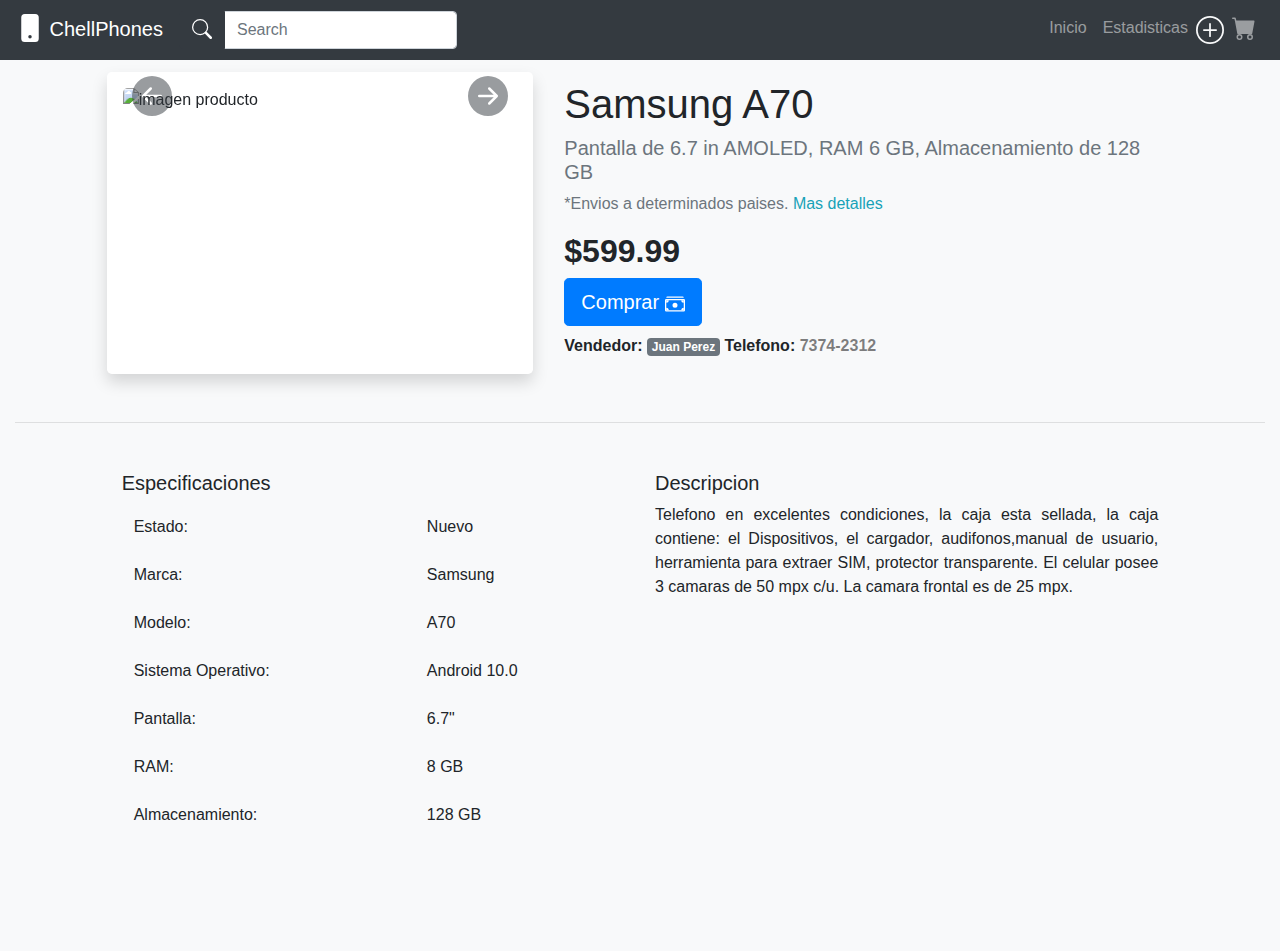
==== detalles.html @ 7a9f5912 "Agregando Pags Web" ====
<!DOCTYPE html>
<html>

<head>
    <meta charset="utf-8">
    <meta name="viewport" content="width=device-width, initial-scale=1.0, shrink-to-fit=no">
    <title>Detalles</title>
    <link rel="stylesheet" href="assets/bootstrap/css/bootstrap.min.css">
    <link rel="stylesheet" href="assets/fonts/font-awesome.min.css">
    <link rel="stylesheet" href="assets/css/Navigation-with-Search.css">
    <link rel="stylesheet" href="assets/css/styles.css">
</head>

<body class="bg-light">
    <div class="container-fluid">
        <!--barra de navegacion-->
        <div class="row fixed-top">
            <div class="col bg-dark">
                <nav class="navbar navbar-expand-md navbar-dark bg-dark d-flex">
                    <a class="navbar-brand d-none d-md-inline" href="index.html">
                        <svg width="1em" height="1em" viewBox="0 0 16 16"
                            class="bi bi-phone-fill mb-1 h3 overflow-hidden" fill="currentColor"
                            xmlns="http://www.w3.org/2000/svg">
                            <path fill-rule="evenodd"
                                d="M3 2a2 2 0 0 1 2-2h6a2 2 0 0 1 2 2v12a2 2 0 0 1-2 2H5a2 2 0 0 1-2-2V2zm6 11a1 1 0 1 1-2 0 1 1 0 0 1 2 0z" />
                        </svg>
                        ChellPhones</a>
                    <button class="navbar-toggler" type="button" data-toggle="collapse" data-target="#navbarNav"
                        aria-controls="navbarNav" aria-expanded="false" aria-label="Toggle navigation">
                        <span class="navbar-toggler-icon"></span>
                    </button>
                    <form class="form-inline">
                        <div class="input-group">
                            <div class="input-group-prepend">
                                <button class="btn btn-dark pb-0" type="submit">
                                    <svg width="1em" height="1em" viewBox="0 0 16 16" class="bi bi-search h5"
                                        fill="currentColor" xmlns="http://www.w3.org/2000/svg">
                                        <path fill-rule="evenodd"
                                            d="M10.442 10.442a1 1 0 0 1 1.415 0l3.85 3.85a1 1 0 0 1-1.414 1.415l-3.85-3.85a1 1 0 0 1 0-1.415z" />
                                        <path fill-rule="evenodd"
                                            d="M6.5 12a5.5 5.5 0 1 0 0-11 5.5 5.5 0 0 0 0 11zM13 6.5a6.5 6.5 0 1 1-13 0 6.5 6.5 0 0 1 13 0z" />
                                    </svg>
                                </button>
                            </div>
                            <input class="form-control" type="search" placeholder="Search" aria-label="Search">
                        </div>
                    </form>
                    </form>
                    <div class="collapse navbar-collapse text-center" id="navbarNav">
                        <ul class="navbar-nav ml-auto" data-toggle="collapse" data-target=".navbar-collapse">
                            <li class="nav-item  d-md-none">
                                <a class="navbar-brand" href="index.html">
                                    <svg width="1em" height="1em" viewBox="0 0 16 16" class="bi bi-phone-fill"
                                        fill="currentColor" xmlns="http://www.w3.org/2000/svg">
                                        <path fill-rule="evenodd"
                                            d="M3 2a2 2 0 0 1 2-2h6a2 2 0 0 1 2 2v12a2 2 0 0 1-2 2H5a2 2 0 0 1-2-2V2zm6 11a1 1 0 1 1-2 0 1 1 0 0 1 2 0z" />
                                    </svg>
                                    ChellPhones</a>
                            </li>
                            <li class="nav-item">
                                <a class="nav-link" href="index.html"> Inicio</a>
                            </li>
                            <li class="nav-item">
                                <a class="nav-link" href="estadisticas.html">Estadisticas</a>
                            </li>
                            <li class="nav-item">
                                <button type="button" class="btn border border-0 text-light p-0 rounded-circle mt-md-2"
                                    data-target="#nuevoAnuncio" data-toggle="modal">
                                    <svg width="1em" height="1em" viewBox="0 0 16 16"
                                        class="bi bi-plus-circle d-none d-md-inline h3" fill="currentColor"
                                        xmlns="http://www.w3.org/2000/svg">
                                        <path fill-rule="evenodd"
                                            d="M8 15A7 7 0 1 0 8 1a7 7 0 0 0 0 14zm0 1A8 8 0 1 0 8 0a8 8 0 0 0 0 16z" />
                                        <path fill-rule="evenodd"
                                            d="M8 4a.5.5 0 0 1 .5.5v3h3a.5.5 0 0 1 0 1h-3v3a.5.5 0 0 1-1 0v-3h-3a.5.5 0 0 1 0-1h3v-3A.5.5 0 0 1 8 4z" />
                                    </svg>
                                    <span class="d-md-none text-white-50">Nuevo anuncio</span>
                                </button>
                            </li>
                            <li class="nav-item">
                                <a class="nav-link align-middle py-md-0 mt-md-2" href="#">
                                    <svg width="1em" height="1em" viewBox="0 0 16 16"
                                        class="bi bi-cart-fill d-none d-md-inline h4" fill="currentColor"
                                        xmlns="http://www.w3.org/2000/svg">
                                        <path fill-rule="evenodd"
                                            d="M0 1.5A.5.5 0 0 1 .5 1H2a.5.5 0 0 1 .485.379L2.89 3H14.5a.5.5 0 0 1 .491.592l-1.5 8A.5.5 0 0 1 13 12H4a.5.5 0 0 1-.491-.408L2.01 3.607 1.61 2H.5a.5.5 0 0 1-.5-.5zM5 12a2 2 0 1 0 0 4 2 2 0 0 0 0-4zm7 0a2 2 0 1 0 0 4 2 2 0 0 0 0-4zm-7 1a1 1 0 1 0 0 2 1 1 0 0 0 0-2zm7 0a1 1 0 1 0 0 2 1 1 0 0 0 0-2z" />
                                    </svg>
                                    <span class="d-md-none">Carrito</span>
                                </a>
                            </li>
                        </ul>
                    </div>
                </nav>

            </div>
        </div>
        <!--Modal y toast-->
        <div class="row">
            <div class="col">
                <!--Modal-->
                <div class="modal fade" data-backdrop="static" id="nuevoAnuncio" aria-labelledby="exampleModalLabel"
                    aria-hidden="true">
                    <div class="modal-dialog modal-xl modal-dialog-centered">
                        <div class="modal-content">
                            <div class="modal-header">
                                <h3 class="modal-title mx-auto">Nuevo Anuncio</h3>
                            </div>
                            <div class="modal-body">
                                <div class="container">
                                    <form class="was-validated">
                                        <div class="row">
                                            <!--Especificaciones-->
                                            <div
                                                class="col-12 col-lg-6 bg-light border rounded-lg shadow-sm p-3 my-2  order-3 order-lg-1">
                                                <div class="row my-2">
                                                    <div class="col-4 col-lg-3">
                                                        <label>Estado:</label>
                                                    </div>
                                                    <div class="col-6">
                                                        <div class="form-check form-check-inline">
                                                            <input class="form-check-input" type="radio" name="state"
                                                                id="stateNew" value="1" required>
                                                            <label class="form-check-label" for="stateNew">Nuevo</label>
                                                            <input class="form-check-input ml-5" type="radio"
                                                                name="state" id="stateOld" value="2" required>
                                                            <label class="form-check-label" for="stateOld">Usado</label>
                                                        </div>
                                                    </div>
                                                </div>
                                                <div class="row my-2">
                                                    <div class="col-4 col-lg-3">
                                                        <label>Marca:</label>
                                                    </div>
                                                    <div class="col-6">
                                                        <select class="custom-select" id="brand" required>
                                                            <option selected disabled value="">Marca...</option>
                                                            <option>Samsung</option>
                                                            <option>Huawei</option>
                                                            <option>Apple</option>
                                                            <option>Xiaomi</option>
                                                            <option>Nokia</option>
                                                        </select>
                                                    </div>
                                                </div>
                                                <div class="row my-2">
                                                    <div class="col-4 col-lg-3">
                                                        <label>Modelo:</label>
                                                    </div>
                                                    <div class="col-6">
                                                        <input type="text" class="form-control" id="model" required>
                                                    </div>
                                                </div>
                                                <div class="row my-2">
                                                    <div class="col-4 col-lg-3">
                                                        <label>Pantalla (in):</label>
                                                    </div>
                                                    <div class="col-6">
                                                        <input type="number" name="pantalla" class="form-control"
                                                            step="0.1" required>
                                                    </div>
                                                </div>
                                                <div class="row my-2">
                                                    <div class="col-4 col-lg-3">
                                                        <label>Sistema:</label>
                                                    </div>
                                                    <div class="col-6">
                                                        <select class="custom-select" id="os" required>
                                                            <option selected disabled value="">Sistema...</option>
                                                            <option>Android</option>
                                                            <option>IOS</option>
                                                            <option>Windows</option>
                                                        </select>
                                                    </div>
                                                </div>
                                                <div class="row my-2">
                                                    <div class="col-4 col-lg-3">
                                                        <label>ROM (GB):</label>
                                                    </div>
                                                    <div class="col-6">
                                                        <input type="number" name="rom" class="form-control" required>
                                                    </div>
                                                </div>
                                                <div class="row my-2">
                                                    <div class="col-4 col-lg-3">
                                                        <label>RAM (GB):</label>
                                                    </div>
                                                    <div class="col-6">
                                                        <input type="number" name="ram" class="form-control" required>
                                                    </div>
                                                </div>
                                            </div>
                                            <!--Informacion-->
                                            <div class="col-12 col-lg-6 p-3 my-2 order-2">
                                                <div class="row my-2">
                                                    <div class="col-3">
                                                        <label>Titulo:</label>
                                                    </div>
                                                    <div class="col">
                                                        <input id="title" type="text" class="form-control" required>
                                                        <small id="titleHelp" class="form-text text-muted">
                                                            Marca y Modelo.
                                                        </small>
                                                    </div>
                                                </div>
                                                <div class="row my-2">
                                                    <div class="col-3">
                                                        <label>Subtitulo:</label>
                                                    </div>
                                                    <div class="col">
                                                        <input id="subTitle" type="text" class="form-control" required>
                                                        <small id="subTitleHelp" class="form-text text-muted">
                                                            Inf. General: RAM, ROM, Tipo de Pantalla, etc.
                                                        </small>
                                                    </div>
                                                </div>
                                                <div class="row my-2">
                                                    <div class="col-3">
                                                        <label>Vendedor:</label>
                                                    </div>
                                                    <div class="col">
                                                        <input id="seller" type="text" class="form-control" required>
                                                    </div>
                                                </div>
                                                <div class="row my-2">
                                                    <div class="col-3">
                                                        <label>Telefono:</label>
                                                    </div>
                                                    <div class="col">
                                                        <input id="tel" type="tel" class="form-control" required>
                                                        <small id="telHelp" class="form-text text-muted">
                                                            Region + telefono.
                                                        </small>
                                                    </div>
                                                </div>
                                                <div class="form-group my-2">
                                                    <label>Descripcion:</label>
                                                    <textarea id="descripcion" class="form-control" required></textarea>
                                                </div>
                                                <div class="row my-2">
                                                    <div class="col-3">
                                                        <label>Precio:</label>
                                                    </div>
                                                    <div class="col-4 col-lg-3">
                                                        <input type="number" step="0.001" required class="form-control">
                                                    </div>
                                                </div>
                                            </div>
                                            <!--Imgenes-->
                                            <div class="col-12 col-lg-6 bg-light border rounded-lg shadow-sm p-3 my-2
                                        order-1 order-lg-3">
                                                <!--table-->
                                                <div class="row d-none d-lg-flex">
                                                    <div class="col-2">
                                                        <button type="button" class="btn">
                                                            <svg width="1em" height="1em" viewBox="0 0 16 16"
                                                                class="bi bi-plus-circle-fill h1" fill="currentColor"
                                                                xmlns="http://www.w3.org/2000/svg">
                                                                <path fill-rule="evenodd"
                                                                    d="M16 8A8 8 0 1 1 0 8a8 8 0 0 1 16 0zM8.5 4.5a.5.5 0 0 0-1 0v3h-3a.5.5 0 0 0 0 1h3v3a.5.5 0 0 0 1 0v-3h3a.5.5 0 0 0 0-1h-3v-3z" />
                                                            </svg>
                                                        </button>
                                                        <br>
                                                        <button type="button" class="btn">
                                                            <svg width="1em" height="1em" viewBox="0 0 16 16"
                                                                class="bi bi-dash-circle-fill h1" fill="currentColor"
                                                                xmlns="http://www.w3.org/2000/svg">
                                                                <path fill-rule="evenodd"
                                                                    d="M16 8A8 8 0 1 1 0 8a8 8 0 0 1 16 0zM4.5 7.5a.5.5 0 0 0 0 1h7a.5.5 0 0 0 0-1h-7z" />
                                                            </svg>
                                                        </button>
                                                    </div>
                                                    <div class="col-6">
                                                        <table class="table table-sm table-responsive table-borderless">
                                                            <thead>
                                                                <tr>
                                                                    <th scope="col">#</th>
                                                                    <th scope="col">Nombre</th>
                                                                    <th scope="col">Tamaño</th>
                                                                    <th scope="col">Tipo</th>
                                                                </tr>
                                                            </thead>
                                                            <tbody>
                                                                <tr>
                                                                    <th scope="row">1</th>
                                                                    <td>Samsung</td>
                                                                    <td>320 KB</td>
                                                                    <td>.jpg</td>
                                                                </tr>
                                                                <tr>
                                                                    <th scope="row">2</th>
                                                                    <td>Samsung2</td>
                                                                    <td>500 KB</td>
                                                                    <td>.jpg</td>
                                                                </tr>
                                                                <tr>
                                                                    <th scope="row">3</th>
                                                                    <td>Samsung3</td>
                                                                    <td>120 KB</td>
                                                                    <td>.jpg</td>
                                                                </tr>
                                                            </tbody>
                                                        </table>
                                                    </div>
                                                    <div class="col-4">
                                                        <img src="assets/img/samsung1.jpg"
                                                            class="img-fluid img-thumbnail" alt="producto">
                                                    </div>
                                                </div>
                                                <!--carousel-->
                                                <div id="imgAnuncio" class="carousel slide d-lg-none"
                                                    data-ride="carousel" data-interval="false">
                                                    <div class="carousel-inner">
                                                        <div class="carousel-item active">
                                                            <img src="assets/img/transparent.jpg"
                                                                class="d-block w-100 rounded bg-transparent"
                                                                alt="New Image">
                                                            <div class="carousel-caption mb-5 pb-5">
                                                                <button type="button" class="btn btn-lg mb-5">
                                                                    <svg width="1em" height="1em" viewBox="0 0 16 16"
                                                                        class="bi bi-plus-circle-fill h1"
                                                                        fill="currentColor"
                                                                        xmlns="http://www.w3.org/2000/svg">
                                                                        <path fill-rule="evenodd"
                                                                            d="M16 8A8 8 0 1 1 0 8a8 8 0 0 1 16 0zM8.5 4.5a.5.5 0 0 0-1 0v3h-3a.5.5 0 0 0 0 1h3v3a.5.5 0 0 0 1 0v-3h3a.5.5 0 0 0 0-1h-3v-3z" />
                                                                    </svg>
                                                                    <span class="d-block text-secondary"> Agregar
                                                                        Imagen</span>
                                                                </button>
                                                            </div>
                                                        </div>
                                                        <div class="carousel-item" id="c1">
                                                            <img src="assets/img/samsungP1.jpg"
                                                                class="d-block w-100 rounded-lg" alt="...">
                                                            <div class="carousel-caption text-right">
                                                                <button class="btn btn-danger btn-sm btn-block"
                                                                    type="button">
                                                                    <svg width="1em" height="1em" viewBox="0 0 16 16"
                                                                        class="bi bi-trash-fill h1" fill="currentColor"
                                                                        xmlns="http://www.w3.org/2000/svg">
                                                                        <path fill-rule="evenodd"
                                                                            d="M2.5 1a1 1 0 0 0-1 1v1a1 1 0 0 0 1 1H3v9a2 2 0 0 0 2 2h6a2 2 0 0 0 2-2V4h.5a1 1 0 0 0 1-1V2a1 1 0 0 0-1-1H10a1 1 0 0 0-1-1H7a1 1 0 0 0-1 1H2.5zm3 4a.5.5 0 0 1 .5.5v7a.5.5 0 0 1-1 0v-7a.5.5 0 0 1 .5-.5zM8 5a.5.5 0 0 1 .5.5v7a.5.5 0 0 1-1 0v-7A.5.5 0 0 1 8 5zm3 .5a.5.5 0 0 0-1 0v7a.5.5 0 0 0 1 0v-7z" />
                                                                    </svg>
                                                                </button>
                                                            </div>
                                                        </div>
                                                        <div class="carousel-item">
                                                            <img src="assets/img/samsungP2.jpg"
                                                                class="d-block w-100 rounded-lg" alt="...">
                                                            <div class="carousel-caption text-right">
                                                                <button class="btn btn-danger btn-sm btn-block"
                                                                    type="button">
                                                                    <svg width="1em" height="1em" viewBox="0 0 16 16"
                                                                        class="bi bi-trash-fill h1" fill="currentColor"
                                                                        xmlns="http://www.w3.org/2000/svg">
                                                                        <path fill-rule="evenodd"
                                                                            d="M2.5 1a1 1 0 0 0-1 1v1a1 1 0 0 0 1 1H3v9a2 2 0 0 0 2 2h6a2 2 0 0 0 2-2V4h.5a1 1 0 0 0 1-1V2a1 1 0 0 0-1-1H10a1 1 0 0 0-1-1H7a1 1 0 0 0-1 1H2.5zm3 4a.5.5 0 0 1 .5.5v7a.5.5 0 0 1-1 0v-7a.5.5 0 0 1 .5-.5zM8 5a.5.5 0 0 1 .5.5v7a.5.5 0 0 1-1 0v-7A.5.5 0 0 1 8 5zm3 .5a.5.5 0 0 0-1 0v7a.5.5 0 0 0 1 0v-7z" />
                                                                    </svg>
                                                                </button>
                                                            </div>
                                                        </div>
                                                    </div>
                                                    <a class="carousel-control-prev" href="#imgAnuncio" role="button"
                                                        data-slide="prev">
                                                        <svg width="1em" height="1em" viewBox="0 0 16 16"
                                                            class="bi bi-arrow-left-circle-fill text-dark h1"
                                                            fill="currentColor" xmlns="http://www.w3.org/2000/svg">
                                                            <path fill-rule="evenodd"
                                                                d="M16 8A8 8 0 1 1 0 8a8 8 0 0 1 16 0zm-4.5.5a.5.5 0 0 0 0-1H5.707l2.147-2.146a.5.5 0 1 0-.708-.708l-3 3a.5.5 0 0 0 0 .708l3 3a.5.5 0 0 0 .708-.708L5.707 8.5H11.5z" />
                                                        </svg>
                                                        <span class="sr-only">Previous</span>
                                                    </a>
                                                    <a class="carousel-control-next" href="#imgAnuncio" role="button"
                                                        data-slide="next">
                                                        <svg width="1em" height="1em" viewBox="0 0 16 16"
                                                            class="bi bi-arrow-right-circle-fill text-dark h1"
                                                            fill="currentColor" xmlns="http://www.w3.org/2000/svg">
                                                            <path fill-rule="evenodd"
                                                                d="M16 8A8 8 0 1 1 0 8a8 8 0 0 1 16 0zm-11.5.5a.5.5 0 0 1 0-1h5.793L8.146 5.354a.5.5 0 1 1 .708-.708l3 3a.5.5 0 0 1 0 .708l-3 3a.5.5 0 0 1-.708-.708L10.293 8.5H4.5z" />
                                                        </svg>
                                                        <span class="sr-only">Next</span>
                                                    </a>
                                                </div>
                                            </div>
                                            <!--Botones-->
                                            <div class="col-12 col-lg-6 mt-auto mb-auto text-center order-4">
                                                <button type="button" class="btn btn-secondary btn-lg mr-2"
                                                    data-dismiss="modal">
                                                    Cancelar
                                                    <svg width="1em" height="1em" viewBox="0 0 16 16" class="bi bi-x"
                                                        fill="currentColor" xmlns="http://www.w3.org/2000/svg">
                                                        <path fill-rule="evenodd"
                                                            d="M4.646 4.646a.5.5 0 0 1 .708 0L8 7.293l2.646-2.647a.5.5 0 0 1 .708.708L8.707 8l2.647 2.646a.5.5 0 0 1-.708.708L8 8.707l-2.646 2.647a.5.5 0 0 1-.708-.708L7.293 8 4.646 5.354a.5.5 0 0 1 0-.708z" />
                                                    </svg>
                                                </button>
                                                <button type="button" class="btn btn-dark btn-lg" data-dismiss="modal"
                                                    onclick="$('#exitoEnPublicar').toast('show');">
                                                    Guardar
                                                    <svg width="1em" height="1em" viewBox="0 0 16 16"
                                                        class="bi bi-check2" fill="currentColor"
                                                        xmlns="http://www.w3.org/2000/svg">
                                                        <path fill-rule="evenodd"
                                                            d="M13.854 3.646a.5.5 0 0 1 0 .708l-7 7a.5.5 0 0 1-.708 0l-3.5-3.5a.5.5 0 1 1 .708-.708L6.5 10.293l6.646-6.647a.5.5 0 0 1 .708 0z" />
                                                    </svg>
                                                </button>

                                            </div>
                                        </div>
                                    </form>
                                </div>
                            </div>
                        </div>
                    </div>
                </div>
                <!--toast-->
                <div style="position: fixed; top:4rem; right:1rem;z-index:1;">
                    <div id="exitoEnPublicar" class="toast  collapse" data-delay="10000">
                        <div class="toast-header bg-success">
                            <strong class="mr-auto text-light">Nuevo Anuncio</strong>
                            <button type="button" class="ml-2 mb-1 close" data-dismiss="toast" aria-label="Close">
                                <span aria-hidden="true">&times;</span>
                            </button>
                        </div>
                        <div class="toast-body">
                            Su anuncio fue publicado con exito.
                        </div>
                    </div>
                    <div id="agregadoAlCarrito" class="toast collapse" data-delay="10000">
                        <div class="toast-header bg-info">
                            <svg width="1em" height="1em" viewBox="0 0 16 16"
                                class="bi bi-cart-check-fill text-light h5 mr-2" fill="currentColor"
                                xmlns="http://www.w3.org/2000/svg">
                                <path fill-rule="evenodd"
                                    d="M.5 1a.5.5 0 0 0 0 1h1.11l.401 1.607 1.498 7.985A.5.5 0 0 0 4 12h1a2 2 0 1 0 0 4 2 2 0 0 0 0-4h7a2 2 0 1 0 0 4 2 2 0 0 0 0-4h1a.5.5 0 0 0 .491-.408l1.5-8A.5.5 0 0 0 14.5 3H2.89l-.405-1.621A.5.5 0 0 0 2 1H.5zM4 14a1 1 0 1 1 2 0 1 1 0 0 1-2 0zm7 0a1 1 0 1 1 2 0 1 1 0 0 1-2 0zm.354-7.646a.5.5 0 0 0-.708-.708L8 8.293 6.854 7.146a.5.5 0 1 0-.708.708l1.5 1.5a.5.5 0 0 0 .708 0l3-3z" />
                            </svg>
                            <strong class="mr-auto text-light">Carrito</strong>
                            <button type="button" class="ml-2 mb-1 close" data-dismiss="toast" aria-label="Close">
                                <span aria-hidden="true">&times;</span>
                            </button>
                        </div>
                        <div class="toast-body">
                            Articulo añadido al carrito.
                        </div>
                    </div>
                </div>
            </div>
        </div>
        <!--Detalles-->
        <div class="row mt-5 pt-4">
            <!--Imagenes del Producto-->
            <div class="col-12 col-md-4 offset-md-1 shadow bg-white rounded-lg p-3">
                <div id="imgProducto" class="carousel slide" data-ride="carousel">
                    <ol class="carousel-indicators">
                        <li data-target="#imgProducto" data-slide-to="0" class="active"></li>
                        <li data-target="#imgProducto" data-slide-to="1"></li>
                        <li data-target="#imgProducto" data-slide-to="2"></li>
                    </ol>
                    <div class="carousel-inner">
                        <div class="carousel-item active">
                            <img src="assets/img/samsungP1.jpg" class="d-block w-100 rounded-lg" alt="imagen producto">
                        </div>
                        <div class="carousel-item">
                            <img src="assets/img/samsungP2.jpg" class="d-block w-100 rounded-lg" alt="imagen producto">
                        </div>
                        <div class="carousel-item">
                            <img src="assets/img/samsungP3.jpg" class="d-block w-100 rounded-lg" alt="imagen producto">
                        </div>
                    </div>
                    <a class="carousel-control-prev" href="#imgProducto" role="button" data-slide="prev">
                        <svg width="1em" height="1em" viewBox="0 0 16 16"
                            class="bi bi-arrow-left-circle-fill text-dark h1" fill="currentColor"
                            xmlns="http://www.w3.org/2000/svg">
                            <path fill-rule="evenodd"
                                d="M16 8A8 8 0 1 1 0 8a8 8 0 0 1 16 0zm-4.5.5a.5.5 0 0 0 0-1H5.707l2.147-2.146a.5.5 0 1 0-.708-.708l-3 3a.5.5 0 0 0 0 .708l3 3a.5.5 0 0 0 .708-.708L5.707 8.5H11.5z" />
                        </svg>
                        <span class="sr-only">Previous</span>
                    </a>
                    <a class="carousel-control-next" href="#imgProducto" role="button" data-slide="next">
                        <svg width="1em" height="1em" viewBox="0 0 16 16"
                            class="bi bi-arrow-right-circle-fill text-dark h1" fill="currentColor"
                            xmlns="http://www.w3.org/2000/svg">
                            <path fill-rule="evenodd"
                                d="M16 8A8 8 0 1 1 0 8a8 8 0 0 1 16 0zm-11.5.5a.5.5 0 0 1 0-1h5.793L8.146 5.354a.5.5 0 1 1 .708-.708l3 3a.5.5 0 0 1 0 .708l-3 3a.5.5 0 0 1-.708-.708L10.293 8.5H4.5z" />
                        </svg>
                        <span class="sr-only">Next</span>
                    </a>
                </div>
            </div>
            <!--Informacion General-->
            <div class="col-12 col-md-6 ml-3">
                <div class="my-auto">
                    <h1 class="h1 my-2">Samsung A70</h1>
                    <h5 class="h5 text-secondary my-2 w-80">Pantalla de 6.7 in AMOLED, RAM 6 GB, Almacenamiento de 128
                        GB
                    </h5>
                    <p class="text-muted">*Envios a determinados paises. <a href="#" class="text-info">Mas detalles</a>
                    </p>
                    <h2 class="my-2 font-weight-bolder">$599.99</h2>
                    <button type="button" class="btn btn-primary btn-lg my-2 d-none d-md-block">Comprar
                        <svg width="1em" height="1em" viewBox="0 0 16 16" class="bi bi-cash-stack" fill="currentColor"
                            xmlns="http://www.w3.org/2000/svg">
                            <path d="M14 3H1a1 1 0 0 1 1-1h12a1 1 0 0 1 1 1h-1z" />
                            <path fill-rule="evenodd"
                                d="M15 5H1v8h14V5zM1 4a1 1 0 0 0-1 1v8a1 1 0 0 0 1 1h14a1 1 0 0 0 1-1V5a1 1 0 0 0-1-1H1z" />
                            <path
                                d="M13 5a2 2 0 0 0 2 2V5h-2zM3 5a2 2 0 0 1-2 2V5h2zm10 8a2 2 0 0 1 2-2v2h-2zM3 13a2 2 0 0 0-2-2v2h2zm7-4a2 2 0 1 1-4 0 2 2 0 0 1 4 0z" />
                        </svg>
                    </button>
                    <p class="font-weight-bolder">Vendedor: <a href="#" class="badge badge-secondary">Juan Perez</a>
                        Telefono: <span class="text-black-50">7374-2312</span>
                    </p>
                </div>
            </div>
        </div>
        <hr class="w-60 my-5 text-dark">
        <div class="row mb-5 pb-5">
            <!--Especificaciones-->
            <div class="col-12 col-md-5 offset-md-1">
                <h5 class="h5">Especificaciones</h5>
                <table class="table table-borderless">
                    <tbody>
                        <tr>
                            <td>Estado:</td>
                            <td>Nuevo</td>
                        </tr>
                        <tr>
                            <td>Marca:</td>
                            <td>Samsung</td>
                        </tr>
                        <tr>
                            <td>Modelo:</td>
                            <td>A70</td>
                        </tr>
                        <tr>
                            <td>Sistema Operativo:</td>
                            <td>Android 10.0</td>
                        </tr>
                        <tr>
                            <td>Pantalla:</td>
                            <td>6.7"</td>
                        </tr>
                        <tr>
                            <td>RAM:</td>
                            <td>8 GB</td>
                        </tr>
                        <tr>
                            <td>Almacenamiento:</td>
                            <td>128 GB</td>
                        </tr>
                    </tbody>
                </table>
            </div>
            <!--Descripcion-->
            <div class="col-12 col-md-5">
                <h5 class="h5">Descripcion</h5>
                <p class="text-justify">Telefono en excelentes condiciones, la caja esta sellada, la caja contiene: el
                    Dispositivos, el
                    cargador, audifonos,manual de usuario, herramienta para extraer SIM, protector transparente. El
                    celular posee 3 camaras de 50 mpx c/u. La camara frontal es de 25 mpx.</p>
            </div>
        </div>
        <div class="row fixed-bottom d-md-none mb-2">
            <div class="col text-center">
                <div class="btn-group" role="group">
                    <a href="index.html" class="btn btn-secondary btn-lg">Inicio</a>
                    <a href="index.html" class="btn btn-primary btn-lg">Comprar</a>
                </div>
            </div>
        </div>
    </div>
    <script src="assets/js/jquery.min.js"></script>
    <script src="assets/bootstrap/js/bootstrap.min.js"></script>
    <script>
        // Example starter JavaScript for disabling form submissions if there are invalid fields
        (function () {
            'use strict';
            window.addEventListener('load', function () {
                // Fetch all the forms we want to apply custom Bootstrap validation styles to
                var forms = document.getElementsByClassName('needs-validation');
                // Loop over them and prevent submission
                var validation = Array.prototype.filter.call(forms, function (form) {
                    form.addEventListener('submit', function (event) {
                        if (form.checkValidity() === false) {
                            event.preventDefault();
                            event.stopPropagation();
                        }
                        form.classList.add('was-validated');
                    }, false);
                });
            }, false);
        })();
    </script>
</body>

</html>
---- assets/css/Navigation-with-Search.css ----
.navigation-clean-search {
  background: #fff;
  padding-top: .75rem;
  padding-bottom: .75rem;
  color: #333;
  border-radius: 0;
  box-shadow: none;
  border: none;
  margin-bottom: 0;
}

@media (min-width:768px) {
  .navigation-clean-search {
    padding-top: 1rem;
    padding-bottom: 1rem;
  }
}

.navigation-clean-search .navbar-brand {
  font-weight: bold;
  color: inherit;
}

.navigation-clean-search .navbar-brand:hover {
  color: #222;
}

.navigation-clean-search .navbar-toggler {
  border-color: #ddd;
}

.navigation-clean-search .navbar-toggler:hover, .navigation-clean-search .navbar-toggler:focus {
  background: none;
}

.navigation-clean-search .navbar-toggler {
  color: #888;
}

.navigation-clean-search .navbar-collapse, .navigation-clean-search .form-inline {
  border-top-color: #ddd;
}

.navigation-clean-search .navbar-nav a.active, .navigation-clean-search .navbar-nav > .show > a {
  background: none;
  box-shadow: none;
}

.navigation-clean-search.navbar-light .navbar-nav a.active, .navigation-clean-search.navbar-light .navbar-nav a.active:focus, .navigation-clean-search.navbar-light .navbar-nav a.active:hover {
  color: #8f8f8f;
  box-shadow: none;
  background: none;
  pointer-events: none;
}

.navigation-clean-search.navbar .navbar-nav .nav-link {
  padding-left: 18px;
  padding-right: 18px;
}

.navigation-clean-search.navbar-light .navbar-nav .nav-link {
  color: #465765;
}

.navigation-clean-search.navbar-light .navbar-nav .nav-link:focus, .navigation-clean-search.navbar-light .navbar-nav .nav-link:hover {
  color: #37434d !important;
  background-color: transparent;
}

.navigation-clean-search .action-button, .navigation-clean-button .action-button:active {
  background: #56c6c6;
  border-radius: 20px;
  font-size: inherit;
  color: #fff !important;
  box-shadow: none;
  border: none;
  text-shadow: none;
  padding: 8px 20px;
  transition: background-color 0.25s;
}

.navigation-clean-search .action-button:hover, .navigation-clean-search .action-button:focus {
  background: #66d7d7;
}

.navigation-clean-search .form-inline label {
  color: #ccc;
}

.navigation-clean-search .form-inline .search-field {
  background: none;
  border: none;
  border-bottom: 1px solid transparent;
  border-radius: 0;
  color: #ccc;
  box-shadow: none;
  color: inherit;
  transition: border-bottom-color 0.3s;
}

@media (max-width:767px) {
  .navigation-clean-search .form-inline .search-field {
    display: inline-block;
    width: 80%;
  }
}

.navigation-clean-search .form-inline .search-field:focus {
  border-bottom: 1px solid #ccc;
}
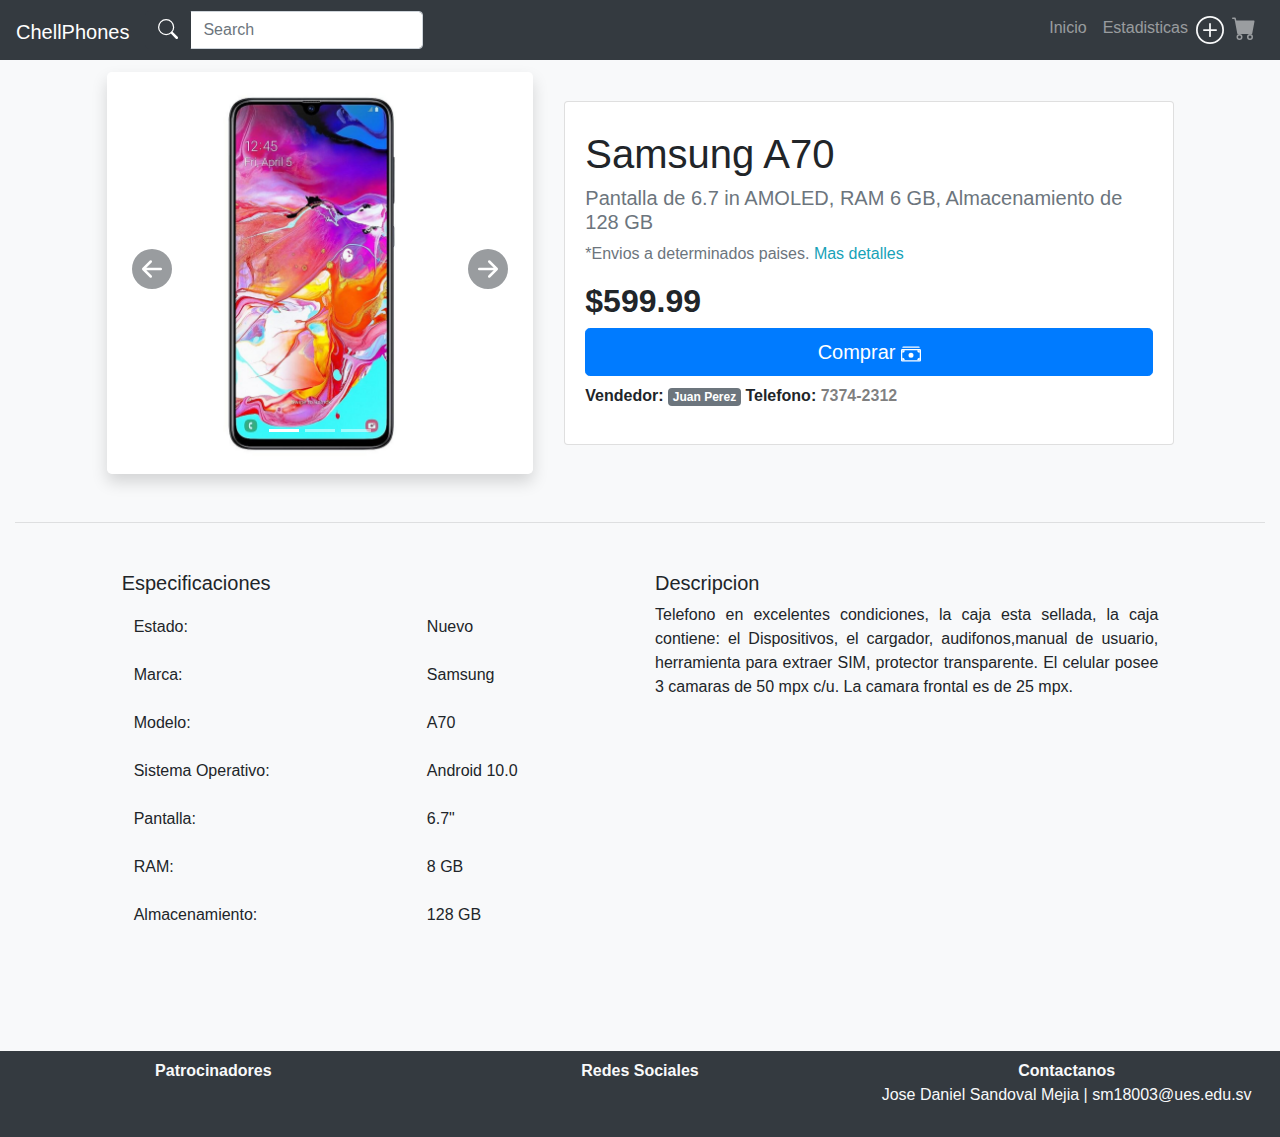
==== commit 7a00054f: "Agredado Footer y Favicon" ====
--- a/detalles.html
+++ b/detalles.html
@@ -7,8 +7,12 @@
     <title>Detalles</title>
     <link rel="stylesheet" href="assets/bootstrap/css/bootstrap.min.css">
     <link rel="stylesheet" href="assets/fonts/font-awesome.min.css">
+    <link rel="stylesheet" href="assets/fonts/fontawesome-all.min.css">
+    <link rel="stylesheet" href="assets/fonts/fontawesome5-overrides.min.css">
     <link rel="stylesheet" href="assets/css/Navigation-with-Search.css">
     <link rel="stylesheet" href="assets/css/styles.css">
+    <link rel="stylesheet" href="assets/css/redesSociales.css">
+    <link rel="icon" type="image/png" sizes="900x675" href="assets/img/ethereum.png">
 </head>
 
 <body class="bg-light">
@@ -18,12 +22,7 @@
             <div class="col bg-dark">
                 <nav class="navbar navbar-expand-md navbar-dark bg-dark d-flex">
                     <a class="navbar-brand d-none d-md-inline" href="index.html">
-                        <svg width="1em" height="1em" viewBox="0 0 16 16"
-                            class="bi bi-phone-fill mb-1 h3 overflow-hidden" fill="currentColor"
-                            xmlns="http://www.w3.org/2000/svg">
-                            <path fill-rule="evenodd"
-                                d="M3 2a2 2 0 0 1 2-2h6a2 2 0 0 1 2 2v12a2 2 0 0 1-2 2H5a2 2 0 0 1-2-2V2zm6 11a1 1 0 1 1-2 0 1 1 0 0 1 2 0z" />
-                        </svg>
+                        <i class="fab fa-ethereum h3"></i>
                         ChellPhones</a>
                     <button class="navbar-toggler" type="button" data-toggle="collapse" data-target="#navbarNav"
                         aria-controls="navbarNav" aria-expanded="false" aria-label="Toggle navigation">
@@ -455,14 +454,18 @@
                         <li data-target="#imgProducto" data-slide-to="2"></li>
                     </ol>
                     <div class="carousel-inner">
+
                         <div class="carousel-item active">
-                            <img src="assets/img/samsungP1.jpg" class="d-block w-100 rounded-lg" alt="imagen producto">
+                            <img src="assets/img/samsungP1.jpg" class="d-block w-75 rounded-lg mx-auto"
+                                alt="imagen producto">
                         </div>
                         <div class="carousel-item">
-                            <img src="assets/img/samsungP2.jpg" class="d-block w-100 rounded-lg" alt="imagen producto">
+                            <img src="assets/img/samsungP2.jpg" class="d-block w-75 rounded-lg mx-auto"
+                                alt="imagen producto">
                         </div>
                         <div class="carousel-item">
-                            <img src="assets/img/samsungP3.jpg" class="d-block w-100 rounded-lg" alt="imagen producto">
+                            <img src="assets/img/samsungP3.jpg" class="d-block w-75 rounded-lg mx-auto"
+                                alt="imagen producto">
                         </div>
                     </div>
                     <a class="carousel-control-prev" href="#imgProducto" role="button" data-slide="prev">
@@ -486,28 +489,32 @@
                 </div>
             </div>
             <!--Informacion General-->
-            <div class="col-12 col-md-6 ml-3">
-                <div class="my-auto">
-                    <h1 class="h1 my-2">Samsung A70</h1>
-                    <h5 class="h5 text-secondary my-2 w-80">Pantalla de 6.7 in AMOLED, RAM 6 GB, Almacenamiento de 128
-                        GB
-                    </h5>
-                    <p class="text-muted">*Envios a determinados paises. <a href="#" class="text-info">Mas detalles</a>
-                    </p>
-                    <h2 class="my-2 font-weight-bolder">$599.99</h2>
-                    <button type="button" class="btn btn-primary btn-lg my-2 d-none d-md-block">Comprar
-                        <svg width="1em" height="1em" viewBox="0 0 16 16" class="bi bi-cash-stack" fill="currentColor"
-                            xmlns="http://www.w3.org/2000/svg">
-                            <path d="M14 3H1a1 1 0 0 1 1-1h12a1 1 0 0 1 1 1h-1z" />
-                            <path fill-rule="evenodd"
-                                d="M15 5H1v8h14V5zM1 4a1 1 0 0 0-1 1v8a1 1 0 0 0 1 1h14a1 1 0 0 0 1-1V5a1 1 0 0 0-1-1H1z" />
-                            <path
-                                d="M13 5a2 2 0 0 0 2 2V5h-2zM3 5a2 2 0 0 1-2 2V5h2zm10 8a2 2 0 0 1 2-2v2h-2zM3 13a2 2 0 0 0-2-2v2h2zm7-4a2 2 0 1 1-4 0 2 2 0 0 1 4 0z" />
-                        </svg>
-                    </button>
-                    <p class="font-weight-bolder">Vendedor: <a href="#" class="badge badge-secondary">Juan Perez</a>
-                        Telefono: <span class="text-black-50">7374-2312</span>
-                    </p>
+            <div class="col-12 col-md-6 ml-3 align-self-center">
+                <div class="card mt-auto">
+                    <div class="card-body">
+                        <h1 class="h1 my-2">Samsung A70</h1>
+                        <h5 class="h5 text-secondary my-2 w-80">Pantalla de 6.7 in AMOLED, RAM 6 GB, Almacenamiento de
+                            128
+                            GB
+                        </h5>
+                        <p class="text-muted">*Envios a determinados paises. <a href="#" class="text-info">Mas
+                                detalles</a>
+                        </p>
+                        <h2 class="my-2 font-weight-bolder">$599.99</h2>
+                        <button type="button" class="btn btn-primary btn-lg btn-block my-2 d-none d-md-block">Comprar
+                            <svg width="1em" height="1em" viewBox="0 0 16 16" class="bi bi-cash-stack"
+                                fill="currentColor" xmlns="http://www.w3.org/2000/svg">
+                                <path d="M14 3H1a1 1 0 0 1 1-1h12a1 1 0 0 1 1 1h-1z" />
+                                <path fill-rule="evenodd"
+                                    d="M15 5H1v8h14V5zM1 4a1 1 0 0 0-1 1v8a1 1 0 0 0 1 1h14a1 1 0 0 0 1-1V5a1 1 0 0 0-1-1H1z" />
+                                <path
+                                    d="M13 5a2 2 0 0 0 2 2V5h-2zM3 5a2 2 0 0 1-2 2V5h2zm10 8a2 2 0 0 1 2-2v2h-2zM3 13a2 2 0 0 0-2-2v2h2zm7-4a2 2 0 1 1-4 0 2 2 0 0 1 4 0z" />
+                            </svg>
+                        </button>
+                        <p class="font-weight-bolder">Vendedor: <a href="#" class="badge badge-secondary">Juan Perez</a>
+                            Telefono: <span class="text-black-50">7374-2312</span>
+                        </p>
+                    </div>
                 </div>
             </div>
         </div>
@@ -566,6 +573,45 @@
                 </div>
             </div>
         </div>
+        <!--Footer-->
+        <div class="row bg-dark text-center">
+            <div class="col-12 order-3 col-md-4 order-md-1 my-2">
+                <div class="row row-cols-1 text-light">
+                    <div class="col text-light font-weight-bolder"> Patrocinadores</div>
+                    <div class="col h2">
+                        <i class="fab fa-apple "></i>
+                        <i class="fab fa-android mx-2"></i>
+                        <i class="fab fa-amazon mx-2"></i>
+                        <i class="fab fa-ebay mx-2"></i>
+                        <i class="fab fa-paypal mx-2"></i>
+                        <i class="fab fa-dhl "></i>
+                    </div>
+                </div>
+            </div>
+            <div class="col-12 order-1 col-md-4 order-md-2 my-2">
+                <div class="row row-cols-1 text-light">
+                    <div class="col text-light font-weight-bolder"> Redes Sociales</div>
+                    <div class="col">
+                        <a class="btn rounded-circle facebook text-light p-1" style="height: 2rem;width: 2rem;"><i
+                                class="fab fa-facebook-f"></i></a>
+                        <a class="btn rounded-circle twitter text-light p-1" style="height: 2rem;width: 2rem;"><i
+                                class="fab fa-twitter"></i></a>
+                        <a class="btn rounded-circle youtube text-light p-1" style="height: 2rem;width: 2rem;"><i
+                                class="fab fa-youtube"></i></a>
+                        <a class="btn rounded-circle instagram p-1" style="height: 2rem;width: 2rem;"><i
+                                class="fab fa-instagram"></i></a>
+                    </div>
+                </div>
+            </div>
+            <div class="col-12 order-2 col-md-4 order-md-3 my-2">
+                <div class="row row-cols-1 text-light">
+                    <div class="col text-light font-weight-bolder">Contactanos</div>
+                    <div class="col">
+                        <p>Jose Daniel Sandoval Mejia | sm18003@ues.edu.sv</p>
+                    </div>
+                </div>
+            </div>
+        </div>
     </div>
     <script src="assets/js/jquery.min.js"></script>
     <script src="assets/bootstrap/js/bootstrap.min.js"></script>
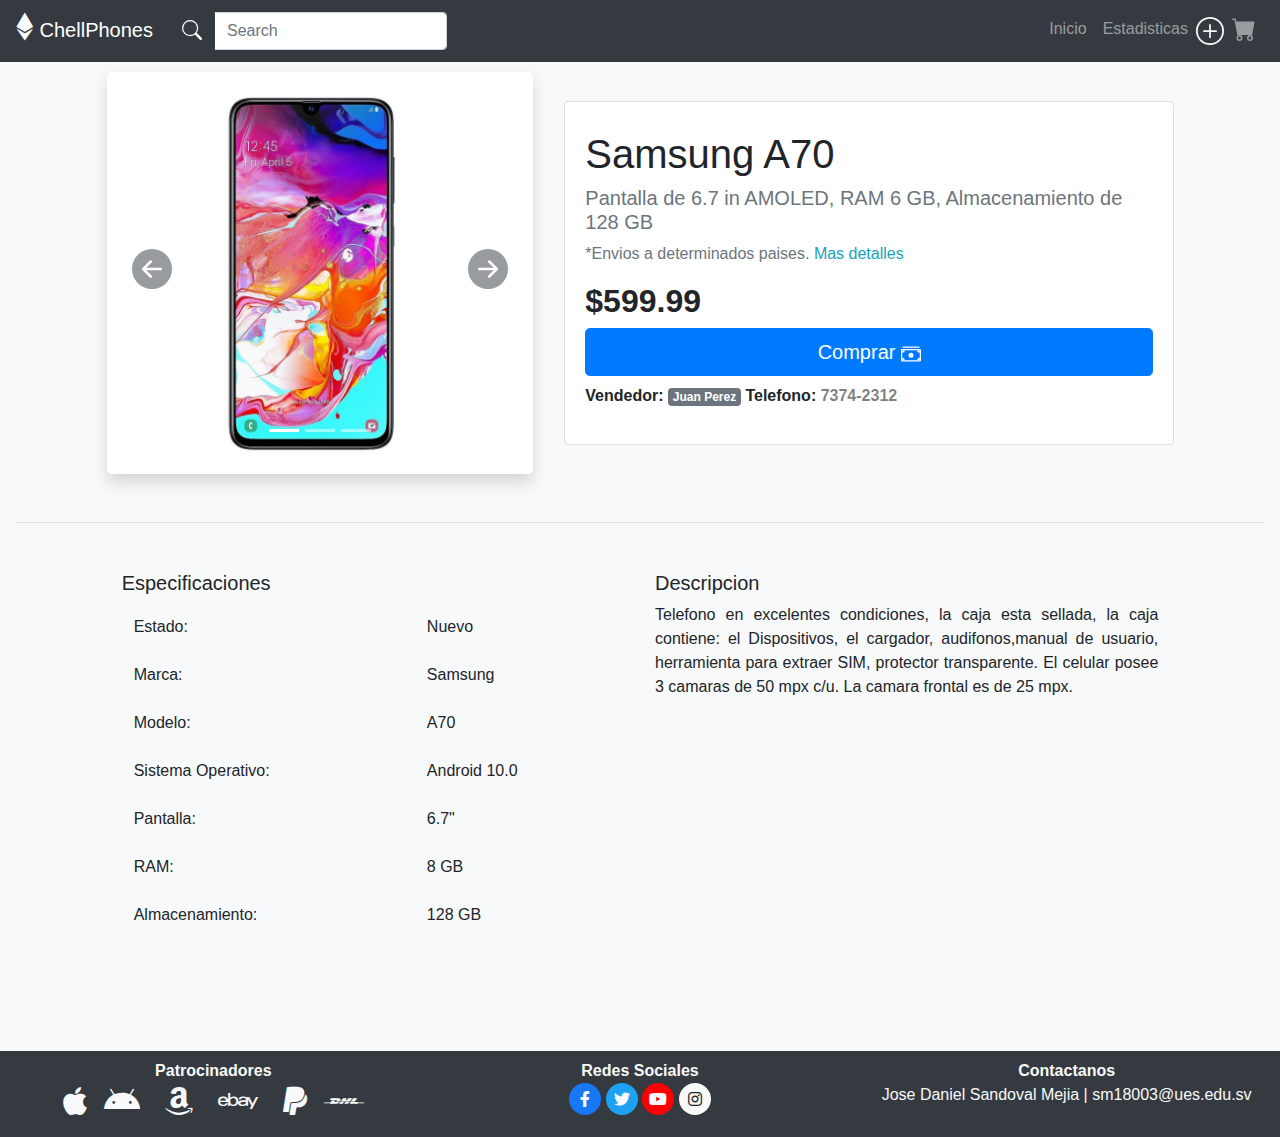
==== commit b223ba00: "Cambio en icono en Navbar" ====
--- a/detalles.html
+++ b/detalles.html
@@ -49,11 +49,7 @@
                         <ul class="navbar-nav ml-auto" data-toggle="collapse" data-target=".navbar-collapse">
                             <li class="nav-item  d-md-none">
                                 <a class="navbar-brand" href="index.html">
-                                    <svg width="1em" height="1em" viewBox="0 0 16 16" class="bi bi-phone-fill"
-                                        fill="currentColor" xmlns="http://www.w3.org/2000/svg">
-                                        <path fill-rule="evenodd"
-                                            d="M3 2a2 2 0 0 1 2-2h6a2 2 0 0 1 2 2v12a2 2 0 0 1-2 2H5a2 2 0 0 1-2-2V2zm6 11a1 1 0 1 1-2 0 1 1 0 0 1 2 0z" />
-                                    </svg>
+                                    <i class="fab fa-ethereum h3"></i>
                                     ChellPhones</a>
                             </li>
                             <li class="nav-item">
--- a/assets/fonts/fontawesome5-overrides.min.css
+++ b/assets/fonts/fontawesome5-overrides.min.css
@@ -0,0 +1 @@
+.fab.fa-bitcoin:before{content:"\f379"}.far.fa-calendar:before,.fas.fa-calendar:before{content:"\f133"}.far.fa-clipboard:before,.fas.fa-clipboard:before{content:"\f328"}.fab.fa-facebook-f:before{content:"\f39e"}.fab.fa-google-plus:before{content:"\f2b3"}.fas.fa-hotel:before{content:"\f594"}.fab.fa-linkedin:before{content:"\f08c"}.fas.fa-reply:before{content:"\f3e5"}.fas.fa-thermometer:before{content:"\f491"}.fab.fa-vimeo:before{content:"\f40a"}.far.fa-window-close:before,.fas.fa-window-close:before{content:"\f410"}.fab.fa-youtube-square:before{content:"\f431"}--- a/assets/css/redesSociales.css
+++ b/assets/css/redesSociales.css
@@ -0,0 +1,4 @@
+.facebook{background-color: #1877f2;}
+.twitter{background-color:#1da1f2;}
+.youtube{background-color: #ff0000;}
+.instagram{background-color:#fafafa ;}